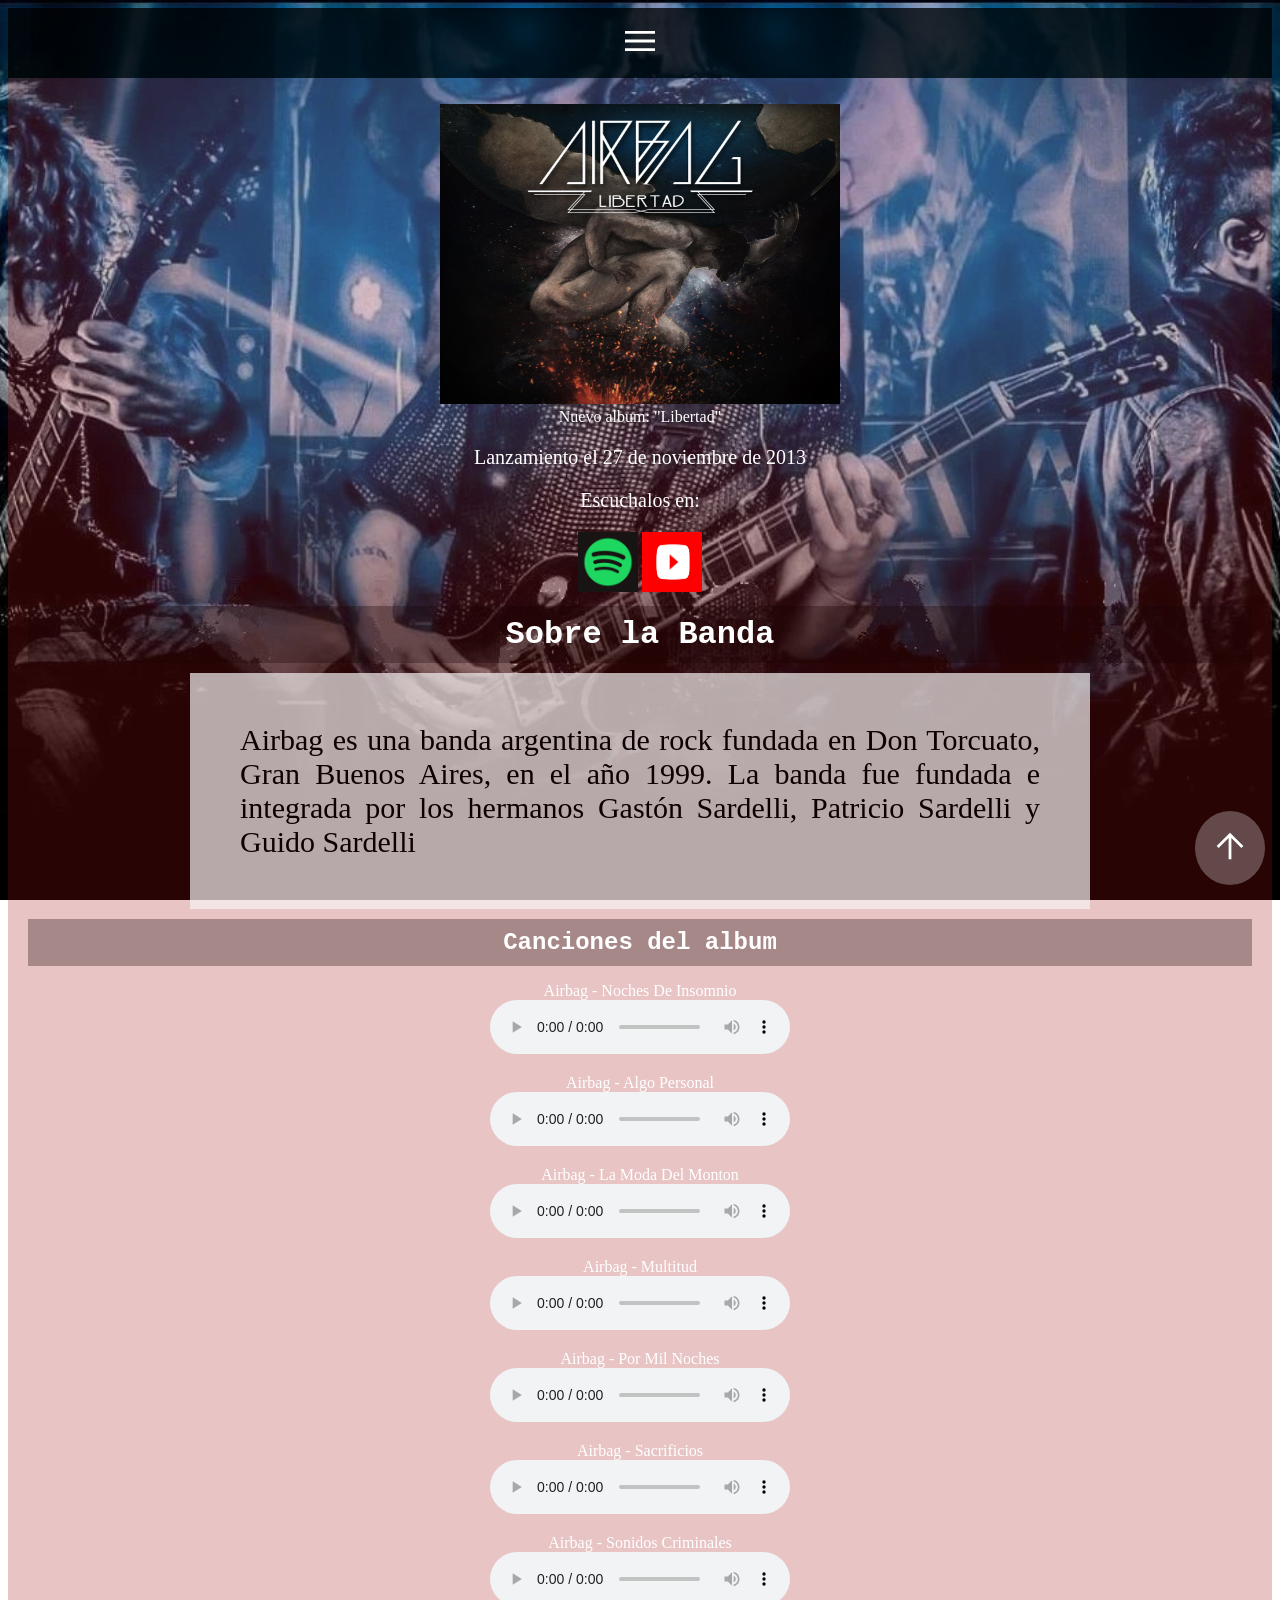
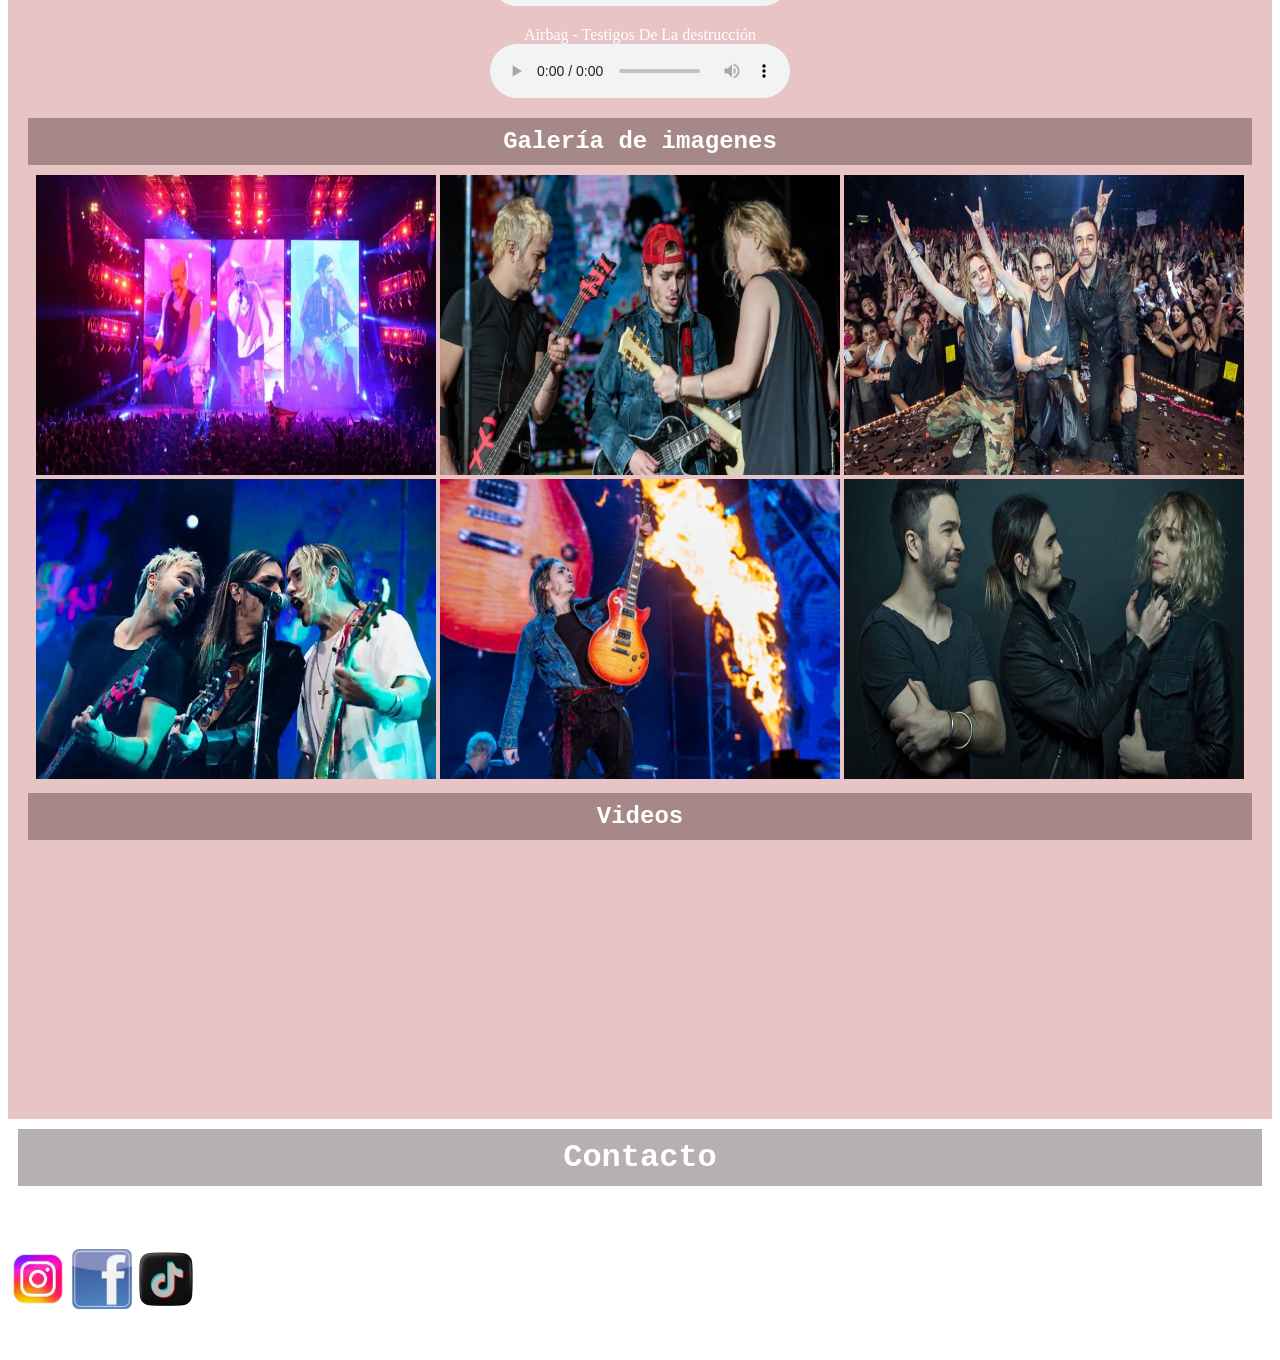
==== index.html @ 9599f779 "act1" ====
<!DOCTYPE html>
<html lang="en">
<head>
    <meta charset="UTF-8">
    <meta name="viewport" content="width=device-width, initial-scale=1.0">
    <title>LIBERTAD</title>

    <link rel="stylesheet" href="styles.css">

</head>

  <body>

     <a href="#home" id="arriba">

    <svg xmlns="http://www.w3.org/2000/svg" height="40px" viewBox="0 -960 960 960" width="40px" fill="#FFFFFF"><path d="M446.67-160v-513l-240 240L160-480l320-320 320 320-46.67 47-240-240v513h-66.66Z"/></svg>

   </a>
     
    <div id="panelHamburguesa">
 
       <a href="#" id="cerrar">

       <svg xmlns="http://www.w3.org/2000/svg" height="40px" viewBox="0 -960 960 960" width="40px" fill="#000000"><path d="m251.33-204.67-46.66-46.66L433.33-480 204.67-708.67l46.66-46.66L480-526.67l228.67-228.66 46.66 46.66L526.67-480l228.66 228.67-46.66 46.66L480-433.33 251.33-204.67Z"/></svg>

       </a>

        <a href="#sobrelabanda">Sobre la banda</a>
        <a href="#escuchalos">Canciones</a>
        <a href="#galeria">Galeria</a>
        <a href="#videos">Videos</a>
        <a href="#contacto">Contacto</a>

       </div>

      <header id="home">
    
      <nav>

       <a href="#panelHamburguesa" id="abrir">

       <svg xmlns="http://www.w3.org/2000/svg" height="40px" viewBox="0 -960 960 960" width="40px" fill="#FFFFFF"><path d="M120-240v-66.67h720V-240H120Zm0-206.67v-66.66h720v66.66H120Zm0-206.66V-720h720v66.67H120Z"/></svg>

       </a>

      </nav>

     </header>
       
     

  <main>
   
     <div>

     <section>

      <figure>

         <img id="fotoalbum" src="img/1200x1200bf-60.jpg" alt="Portadaweb">

         <figcaption>Nuevo album: "Libertad"</figcaption>

      </figure>

     </section>


     <p>Lanzamiento el 27 de noviembre de 2013</p>

     </div>

 

  <p>Escuchalos en:</p>

    <a href="https://open.spotify.com/intl-es/album/44V33dl0drKUZAcrGcL0sN"><img src="img/otros/spotify-logo-.jpg" alt="spotify"></a>

    <a href="https://www.youtube.com/watch?v=P0dyC5rFfRk"><img src="img/otros/youtube.jpg" alt="youtube"></a>


  <h1 id="sobrelabanda">Sobre la Banda</h1>

  <section>

  <p id="labanda">Airbag es una banda argentina de rock fundada en Don Torcuato, Gran Buenos Aires, en el año 1999. La banda fue fundada e integrada por los hermanos Gastón Sardelli, Patricio Sardelli y Guido Sardelli </p>

  </section>

<section>
<h1 id="escuchalos">Canciones del album</h1>


<figure>

<figcaption>Airbag - Noches De Insomnio</figcaption>

<audio controls>

  <source src="musica/AIRBAG - Noches de Insomnio - LIBERTAD - Video Oficial.mp3" type = audio/mpeg>

</audio>

</figure>

<figure>

<figcaption> Airbag - Algo Personal</figcaption>

<audio controls>

  <source src="musica/ALGO PERSONAL - AIRBAG - HD.mp3" type = audio/mpeg>

</audio>

</figure>

<figure>

<figcaption> Airbag - La Moda Del Monton</figcaption>
<audio controls>

  <source src="musica/La Moda del Monton - LIBERTAD - AIRBAG.mp3" type = audio/mpeg>

</audio>

<figure>

<figcaption> Airbag - Multitud</figcaption>

<audio controls>

  <source src="musica/Multitud - LIBERTAD - AIRBAG.mp3" type = audio/mpeg>

</audio>

</figure>

<figure>

<figcaption> Airbag - Por Mil Noches</figcaption>
<audio controls>

  <source src="musica/Por Mil Noches - AIRBAG -  Video oficial.mp3" type = audio/mpeg>

</audio>

</figure>

<figure>

<figcaption> Airbag - Sacrificios</figcaption>
<audio controls>

  <source src="musica/Sacrificios - LIBERTAD - AIRBAG.mp3" type = audio/mpeg>

</audio>

</figure>

<figure>

<figcaption> Airbag - Sonidos Criminales</figcaption>
<audio controls>

  <source src="musica/Sonidos Criminales - LIBERTAD - AIRBAG.mp3" type = audio/mpeg>

</audio>

</figure>

<figure>

<figcaption> Airbag - Testigos De La destrucción</figcaption>
<audio controls>

  <source src="musica/Testigos de la destrucción - LIBERTAD - AIRBAG.mp3" type = audio/mpeg>

</audio>

</figure>

</section>

<section>
<h1 id="galeria">Galería de imagenes</h1>

<img src="img/galeria/Airbag (1).webp" alt="foto">
<img src="img/galeria/airbag-2jpg.webp" alt="foto">
<img src="img/galeria/airbag.jpg" alt="foto">
<img src="img/galeria/airbag.webp" alt="">
<img src="img/galeria/asi-fue-el-recital-de-airbag-en-el-estadio-de-argentinos-juniors-1426968.jpg" alt="foto">
<img src="img/galeria/image005-12-1024x553.jpg" alt="foto">

</section>

<section>

<h1 id="videos">Videos</h1>

<iframe width="500" height="255" src="https://www.youtube.com/embed/7Xi2sRtmOeA?si=yfZEKIJlntVyCCmh&controls=0" title="YouTube video player" frameborder="0" allow="accelerometer; autoplay; clipboard-write; encrypted-media; gyroscope; picture-in-picture; web-share" referrerpolicy="strict-origin-when-cross-origin" allowfullscreen></iframe>
<iframe width="500" height="255" src="https://www.youtube.com/embed/gOW6RgrvW-o?si=KkB1mRGwSa3ZLJII&controls=0" title="YouTube video player" frameborder="0" allow="accelerometer; autoplay; clipboard-write; encrypted-media; gyroscope; picture-in-picture; web-share" referrerpolicy="strict-origin-when-cross-origin" allowfullscreen></iframe>





</section>









</main>

<footer>

<h1 id="contacto">Contacto</h1>

<p>Seguimos en nuestras redes sociales</p>

<a href="https://www.instagram.com/airbag.oficial/"><img src="img/otros/intagram.avif" alt="instagram"></a>
<a href="https://www.facebook.com/AIRBAG.OFICIAL/"><img src="img/otros/facebook logo.png" alt="facebook"></a>
<a href="https://www.tiktok.com/@airbagoficial"><img src="img/otros/tiktok-logo.webp" alt="tiktok"></a>


<p id="piedepagina">© 2025 Airbag. Todos los derechos reservados.</p>

</footer>


    
</body>
</html>
---- styles.css ----
#panelHamburguesa{
height: 100vh;
width: 400px;
position: fixed;
top: 10vh;
right: -1000px;
transition: right .7s ease;
background: rgba(250, 248, 248, 0.337);


}

#panelHamburguesa:target {
     right: 0;

}


#panelHamburguesa:target header nav #abrir {
  display: none;
}



#panelHamburguesa:target #cerrar {
display: inline-block;

}

#panelHamburguesa a {
  color: rgb(16, 15, 15);
  display: flex;
  text-align: center;
  justify-content: center;
  text-decoration: none;
  font-size: 30px;
  font-family: Arial;
  padding: 10px;
}

#panelHamburguesa a:hover {
  color: #5e0303;
}


#arriba {
background-color: rgba(255, 255, 255, 0.277);
border-radius: 50%;
padding: 15px;
position: fixed;
right: 15px;
bottom: 15px;



}

body {
background-image: url(img/G3QTuzGbA_1300x655__1.webp);
background-repeat: no-repeat;
background-position: center;
background-size: cover;
background-attachment: fixed;

}

header{
     background-color: rgba(0, 0, 0, 0.778);
     display: flex;
     justify-content: center;
     align-items: center;
     height: 30px;
     padding: 20px;
     
}

img {
     width: 400px;
     height: 300px;
}


figcaption{
     color: white;
}

h1 {
color: white;     
background-color: rgba(24, 3, 3, 0.31);
text-align: center;
margin: 10px;
padding: 10px;
font-family: 'Courier New', Courier, monospace;

}

p{
color: white;    
font-size: 20px;
font-family: Cambria, Cochin, Georgia, Times, 'Times New Roman', serif;

}

a img{
width: 60px;
height: 60px;

}

#labanda{
background-color: rgba(246, 242, 242, 0.695);
text-align: justify;
padding: 50px;
color:rgb(14, 0, 0);
width: 800px;
margin: auto;
display: flex;
font-size: 30px;

}

main{
text-align: center;
background-color: rgba(163, 17, 19, 0.248);
padding: 10px;

}

footer{
background-color: rgba(0, 0, 0, 0);

}

#piedepagina {
     text-align: center;
     font-size: 15px;
     font-family: 'Times New Roman', Times, serif;
}
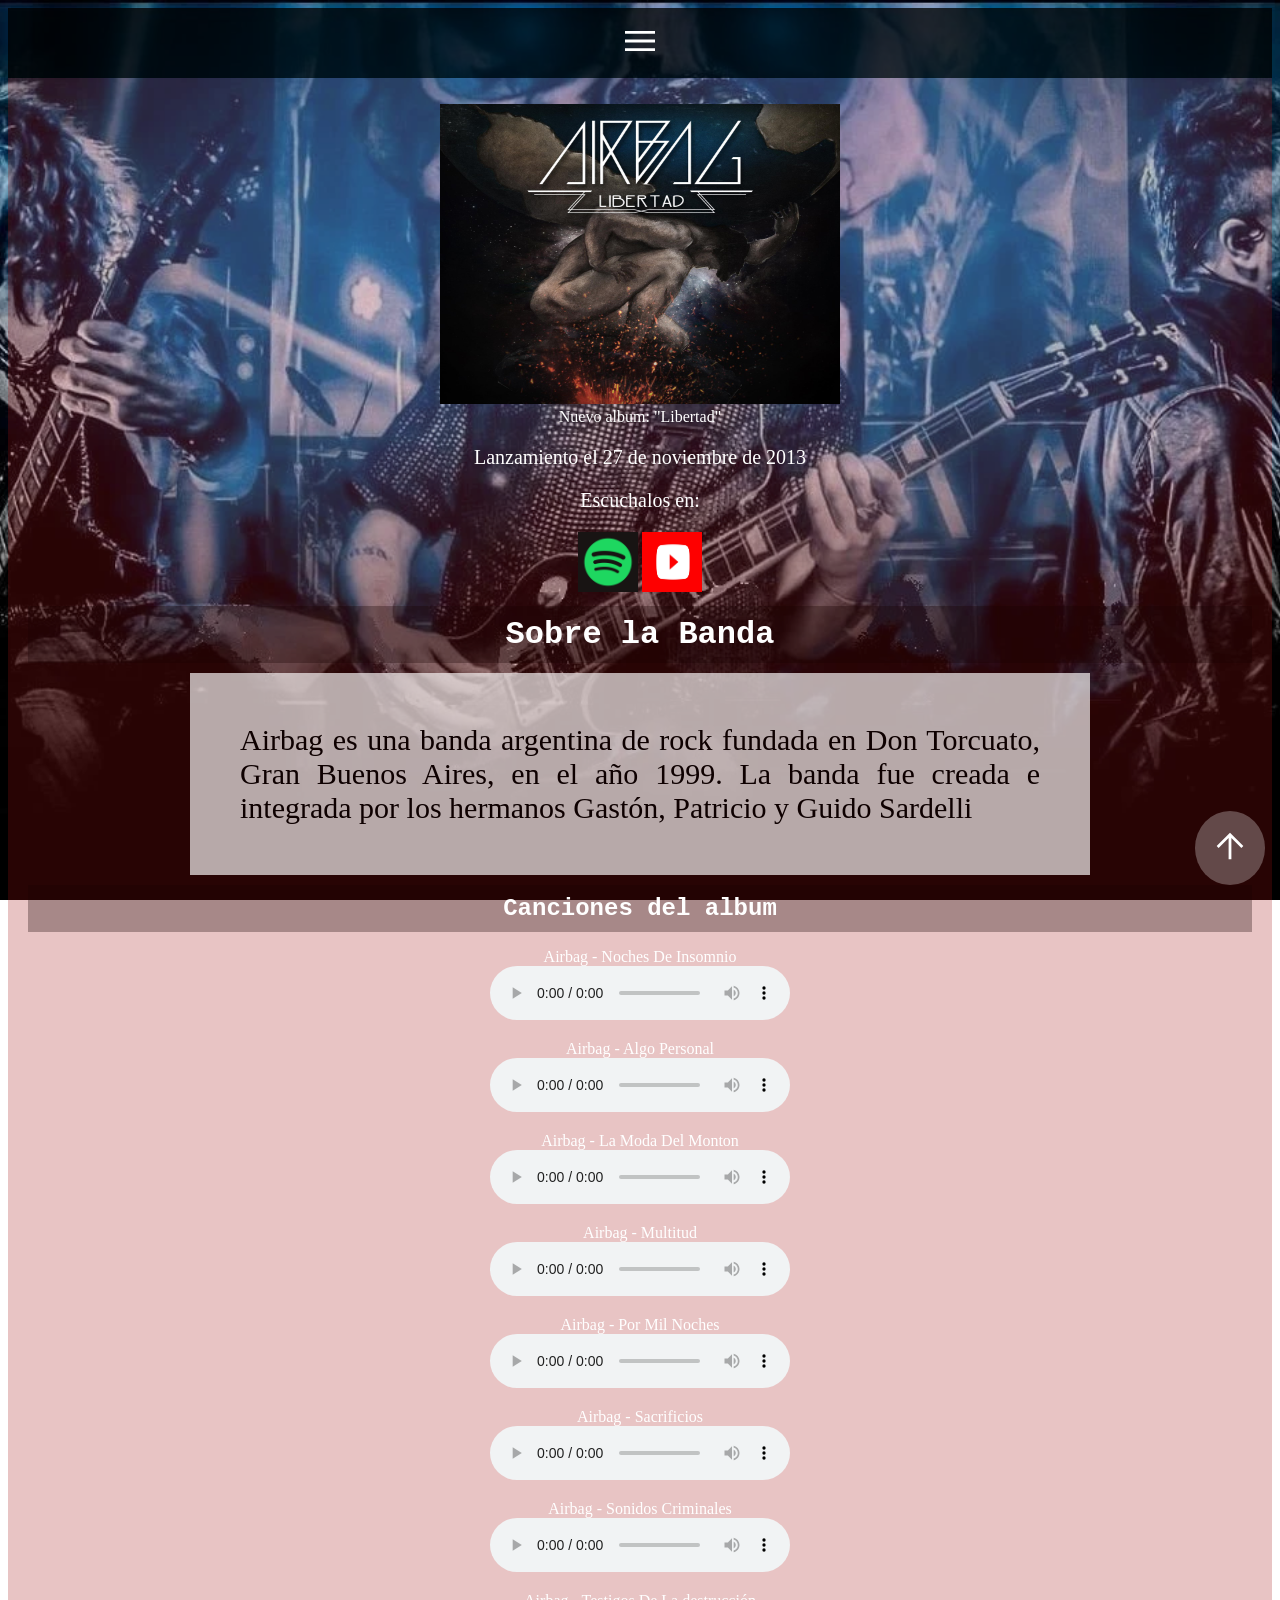
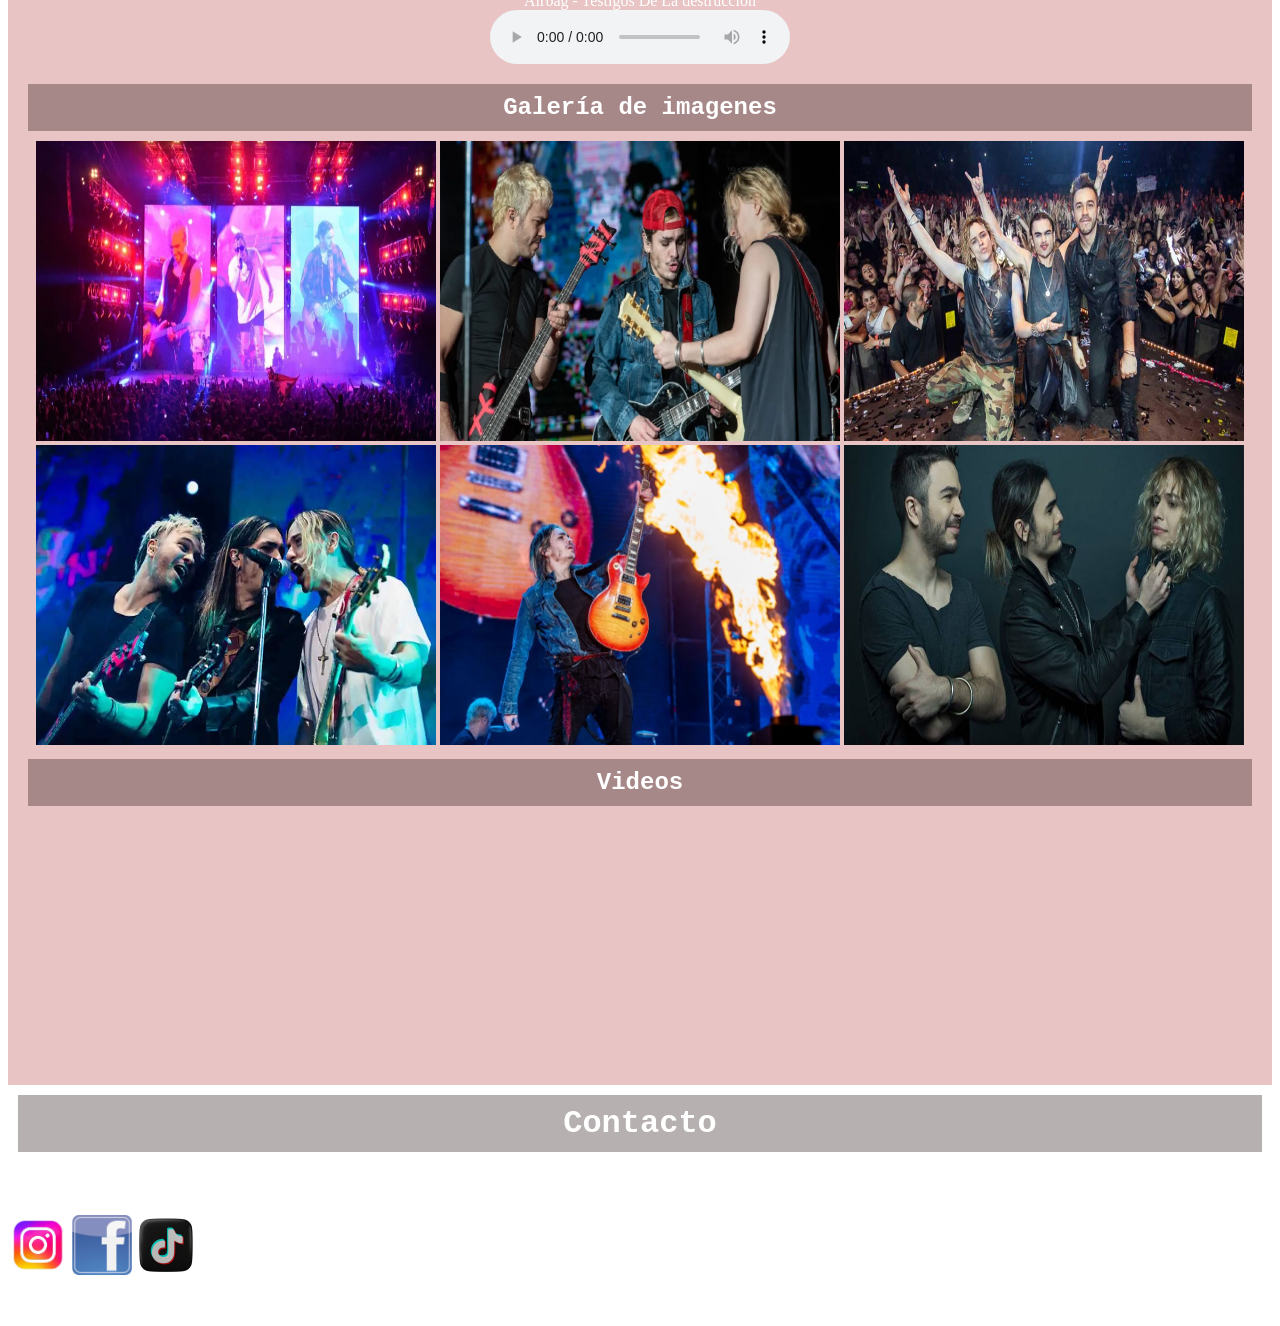
==== commit 874e0e87: "actualizacion3" ====
--- a/index.html
+++ b/index.html
@@ -83,7 +83,7 @@
 
   <section>
 
-  <p id="labanda">Airbag es una banda argentina de rock fundada en Don Torcuato, Gran Buenos Aires, en el año 1999. La banda fue fundada e integrada por los hermanos Gastón Sardelli, Patricio Sardelli y Guido Sardelli </p>
+  <p id="labanda">Airbag es una banda argentina de rock fundada en Don Torcuato, Gran Buenos Aires, en el año 1999. La banda fue creada e integrada por los hermanos Gastón, Patricio y Guido Sardelli </p>
 
   </section>
 
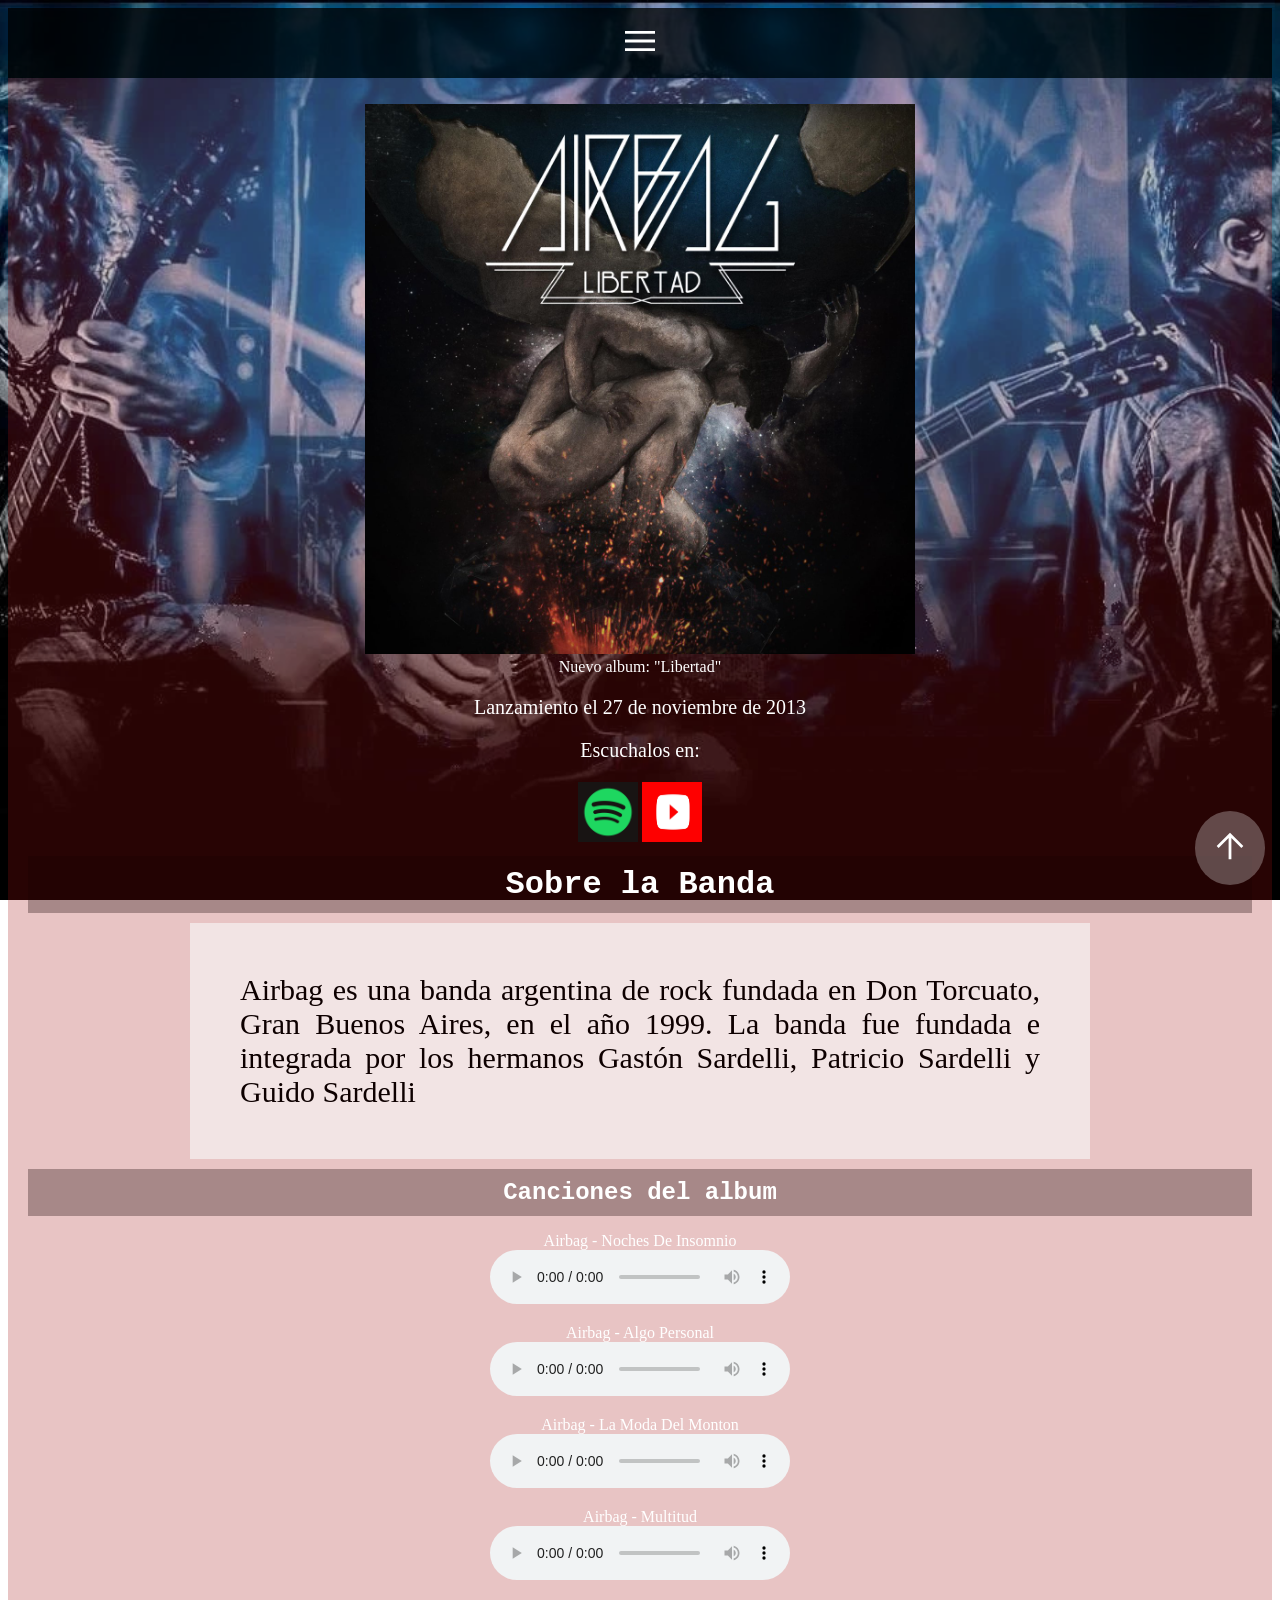
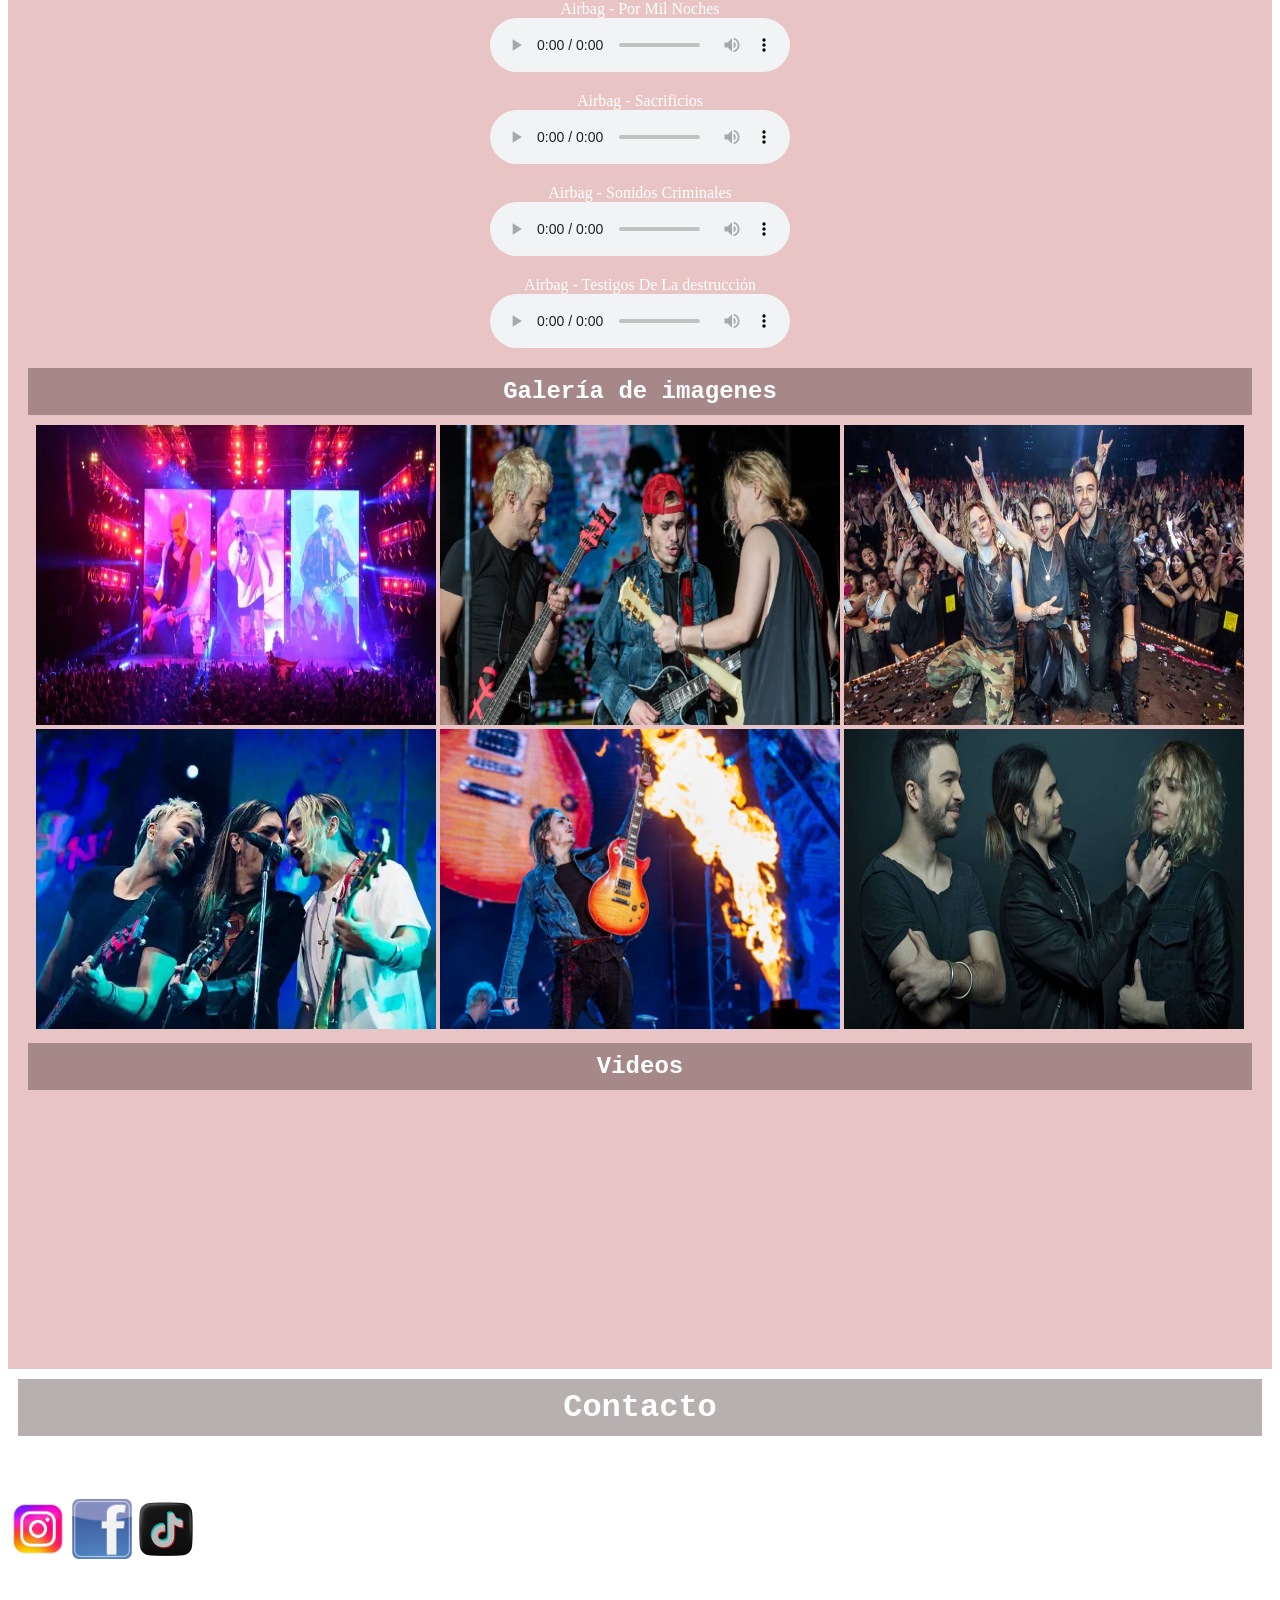
==== commit a65c5b31: "actualizacion4" ====
--- a/index.html
+++ b/index.html
@@ -1,29 +1,29 @@
 <!DOCTYPE html>
 <html lang="en">
-<head>
+  <head>
     <meta charset="UTF-8">
     <meta name="viewport" content="width=device-width, initial-scale=1.0">
     <title>LIBERTAD</title>
 
     <link rel="stylesheet" href="styles.css">
 
-</head>
+  </head>
 
   <body>
 
-     <a href="#home" id="arriba">
-
-    <svg xmlns="http://www.w3.org/2000/svg" height="40px" viewBox="0 -960 960 960" width="40px" fill="#FFFFFF"><path d="M446.67-160v-513l-240 240L160-480l320-320 320 320-46.67 47-240-240v513h-66.66Z"/></svg>
-
-   </a>
+       <a href="#home" id="arriba">
+
+       <svg xmlns="http://www.w3.org/2000/svg" height="40px" viewBox="0 -960 960 960" width="40px" fill="#FFFFFF"><path d="M446.67-160v-513l-240 240L160-480l320-320 320 320-46.67 47-240-240v513h-66.66Z"/></svg>
+
+       </a>
      
-    <div id="panelHamburguesa">
+      <div id="panelHamburguesa">
  
-       <a href="#" id="cerrar">
-
-       <svg xmlns="http://www.w3.org/2000/svg" height="40px" viewBox="0 -960 960 960" width="40px" fill="#000000"><path d="m251.33-204.67-46.66-46.66L433.33-480 204.67-708.67l46.66-46.66L480-526.67l228.67-228.66 46.66 46.66L526.67-480l228.66 228.67-46.66 46.66L480-433.33 251.33-204.67Z"/></svg>
-
-       </a>
+        <a href="#" id="cerrar">
+
+        <svg xmlns="http://www.w3.org/2000/svg" height="40px" viewBox="0 -960 960 960" width="40px" fill="#000000"><path d="m251.33-204.67-46.66-46.66L433.33-480 204.67-708.67l46.66-46.66L480-526.67l228.67-228.66 46.66 46.66L526.67-480l228.66 228.67-46.66 46.66L480-433.33 251.33-204.67Z"/></svg>
+
+        </a>
 
         <a href="#sobrelabanda">Sobre la banda</a>
         <a href="#escuchalos">Canciones</a>
@@ -33,7 +33,7 @@
 
        </div>
 
-      <header id="home">
+    <header id="home">
     
       <nav>
 
@@ -47,9 +47,7 @@
 
      </header>
        
-     
-
-  <main>
+   <main>
    
      <div>
 
@@ -65,174 +63,165 @@
 
      </section>
 
-
-     <p>Lanzamiento el 27 de noviembre de 2013</p>
+      <p>Lanzamiento el 27 de noviembre de 2013</p>
 
      </div>
 
- 
-
-  <p>Escuchalos en:</p>
-
-    <a href="https://open.spotify.com/intl-es/album/44V33dl0drKUZAcrGcL0sN"><img src="img/otros/spotify-logo-.jpg" alt="spotify"></a>
-
-    <a href="https://www.youtube.com/watch?v=P0dyC5rFfRk"><img src="img/otros/youtube.jpg" alt="youtube"></a>
-
-
-  <h1 id="sobrelabanda">Sobre la Banda</h1>
-
-  <section>
-
-  <p id="labanda">Airbag es una banda argentina de rock fundada en Don Torcuato, Gran Buenos Aires, en el año 1999. La banda fue creada e integrada por los hermanos Gastón, Patricio y Guido Sardelli </p>
-
-  </section>
-
-<section>
-<h1 id="escuchalos">Canciones del album</h1>
-
-
-<figure>
-
-<figcaption>Airbag - Noches De Insomnio</figcaption>
-
-<audio controls>
-
-  <source src="musica/AIRBAG - Noches de Insomnio - LIBERTAD - Video Oficial.mp3" type = audio/mpeg>
-
-</audio>
-
-</figure>
-
-<figure>
-
-<figcaption> Airbag - Algo Personal</figcaption>
-
-<audio controls>
-
-  <source src="musica/ALGO PERSONAL - AIRBAG - HD.mp3" type = audio/mpeg>
-
-</audio>
-
-</figure>
-
-<figure>
-
-<figcaption> Airbag - La Moda Del Monton</figcaption>
-<audio controls>
-
-  <source src="musica/La Moda del Monton - LIBERTAD - AIRBAG.mp3" type = audio/mpeg>
-
-</audio>
-
-<figure>
-
-<figcaption> Airbag - Multitud</figcaption>
-
-<audio controls>
-
-  <source src="musica/Multitud - LIBERTAD - AIRBAG.mp3" type = audio/mpeg>
-
-</audio>
-
-</figure>
-
-<figure>
-
-<figcaption> Airbag - Por Mil Noches</figcaption>
-<audio controls>
-
-  <source src="musica/Por Mil Noches - AIRBAG -  Video oficial.mp3" type = audio/mpeg>
-
-</audio>
-
-</figure>
-
-<figure>
-
-<figcaption> Airbag - Sacrificios</figcaption>
-<audio controls>
-
-  <source src="musica/Sacrificios - LIBERTAD - AIRBAG.mp3" type = audio/mpeg>
-
-</audio>
-
-</figure>
-
-<figure>
-
-<figcaption> Airbag - Sonidos Criminales</figcaption>
-<audio controls>
-
-  <source src="musica/Sonidos Criminales - LIBERTAD - AIRBAG.mp3" type = audio/mpeg>
-
-</audio>
-
-</figure>
-
-<figure>
-
-<figcaption> Airbag - Testigos De La destrucción</figcaption>
-<audio controls>
-
-  <source src="musica/Testigos de la destrucción - LIBERTAD - AIRBAG.mp3" type = audio/mpeg>
-
-</audio>
-
-</figure>
-
-</section>
-
-<section>
-<h1 id="galeria">Galería de imagenes</h1>
-
-<img src="img/galeria/Airbag (1).webp" alt="foto">
-<img src="img/galeria/airbag-2jpg.webp" alt="foto">
-<img src="img/galeria/airbag.jpg" alt="foto">
-<img src="img/galeria/airbag.webp" alt="">
-<img src="img/galeria/asi-fue-el-recital-de-airbag-en-el-estadio-de-argentinos-juniors-1426968.jpg" alt="foto">
-<img src="img/galeria/image005-12-1024x553.jpg" alt="foto">
-
-</section>
-
-<section>
-
-<h1 id="videos">Videos</h1>
-
-<iframe width="500" height="255" src="https://www.youtube.com/embed/7Xi2sRtmOeA?si=yfZEKIJlntVyCCmh&controls=0" title="YouTube video player" frameborder="0" allow="accelerometer; autoplay; clipboard-write; encrypted-media; gyroscope; picture-in-picture; web-share" referrerpolicy="strict-origin-when-cross-origin" allowfullscreen></iframe>
-<iframe width="500" height="255" src="https://www.youtube.com/embed/gOW6RgrvW-o?si=KkB1mRGwSa3ZLJII&controls=0" title="YouTube video player" frameborder="0" allow="accelerometer; autoplay; clipboard-write; encrypted-media; gyroscope; picture-in-picture; web-share" referrerpolicy="strict-origin-when-cross-origin" allowfullscreen></iframe>
-
-
-
-
-
-</section>
-
-
-
-
-
-
-
-
-
-</main>
-
-<footer>
-
-<h1 id="contacto">Contacto</h1>
-
-<p>Seguimos en nuestras redes sociales</p>
-
-<a href="https://www.instagram.com/airbag.oficial/"><img src="img/otros/intagram.avif" alt="instagram"></a>
-<a href="https://www.facebook.com/AIRBAG.OFICIAL/"><img src="img/otros/facebook logo.png" alt="facebook"></a>
-<a href="https://www.tiktok.com/@airbagoficial"><img src="img/otros/tiktok-logo.webp" alt="tiktok"></a>
-
-
-<p id="piedepagina">© 2025 Airbag. Todos los derechos reservados.</p>
-
-</footer>
-
-
+      <p>Escuchalos en:</p>
+
+      <a href="https://open.spotify.com/intl-es/album/44V33dl0drKUZAcrGcL0sN"><img src="img/otros/spotify-logo-.jpg" alt="spotify"></a>
+
+      <a href="https://www.youtube.com/watch?v=P0dyC5rFfRk"><img src="img/otros/youtube.jpg" alt="youtube"></a>
+
+      <h1 id="sobrelabanda">Sobre la Banda</h1>
+
+    <section>
+
+      <p id="labanda">Airbag es una banda argentina de rock fundada en Don Torcuato, Gran Buenos Aires, en el año 1999. La banda fue fundada e integrada por los hermanos Gastón Sardelli, Patricio Sardelli y Guido Sardelli </p>
+
+    </section>
+
+    <section>
+
+       <h1 id="escuchalos">Canciones del album</h1>
+
+      <figure>
+
+       <figcaption>Airbag - Noches De Insomnio</figcaption>
+
+       <audio controls>
+
+       <source src="musica/AIRBAG - Noches de Insomnio - LIBERTAD - Video Oficial.mp3" type = audio/mpeg>
+
+       </audio>
+
+      </figure>
+
+      <figure>
+
+       <figcaption> Airbag - Algo Personal</figcaption>
+
+       <audio controls>
+
+       <source src="musica/ALGO PERSONAL - AIRBAG - HD.mp3" type = audio/mpeg>
+
+       </audio>
+
+      </figure>
+
+      <figure>
+
+       <figcaption> Airbag - La Moda Del Monton</figcaption>
+
+       <audio controls>
+
+       <source src="musica/La Moda del Monton - LIBERTAD - AIRBAG.mp3" type = audio/mpeg>
+
+       </audio>
     
-</body>
+      </figure>
+
+      <figure>
+
+        <figcaption> Airbag - Multitud</figcaption>
+
+        <audio controls>
+
+        <source src="musica/Multitud - LIBERTAD - AIRBAG.mp3" type = audio/mpeg>
+
+        </audio>
+
+      </figure>
+
+      <figure>
+
+       <figcaption> Airbag - Por Mil Noches</figcaption>
+
+       <audio controls>
+
+       <source src="musica/Por Mil Noches - AIRBAG -  Video oficial.mp3" type = audio/mpeg>
+
+       </audio>
+
+      </figure>
+
+      <figure>
+
+        <figcaption> Airbag - Sacrificios</figcaption>
+
+         <audio controls>
+
+          <source src="musica/Sacrificios - LIBERTAD - AIRBAG.mp3" type = audio/mpeg>
+
+        </audio>
+
+      </figure>
+
+      <figure>
+
+        <figcaption> Airbag - Sonidos Criminales</figcaption>
+
+         <audio controls>
+
+         <source src="musica/Sonidos Criminales - LIBERTAD - AIRBAG.mp3" type = audio/mpeg>
+
+        </audio>
+
+      </figure>
+
+      <figure>
+
+        <figcaption> Airbag - Testigos De La destrucción</figcaption>
+
+         <audio controls>
+
+         <source src="musica/Testigos de la destrucción - LIBERTAD - AIRBAG.mp3" type = audio/mpeg>
+
+        </audio>
+
+      </figure>
+
+     </section>
+
+      <section>
+
+          <h1 id="galeria">Galería de imagenes</h1>
+
+           <img src="img/galeria/Airbag (1).webp" alt="foto">
+           <img src="img/galeria/airbag-2jpg.webp" alt="foto">
+           <img src="img/galeria/airbag.jpg" alt="foto">
+           <img src="img/galeria/airbag.webp" alt="">
+           <img src="img/galeria/asi-fue-el-recital-de-airbag-en-el-estadio-de-argentinos-juniors-1426968.jpg" alt="foto">
+           <img src="img/galeria/image005-12-1024x553.jpg" alt="foto">
+
+      </section>
+
+      <section>
+
+        <h1 id="videos">Videos</h1>
+
+        <iframe width="500" height="255" src="https://www.youtube.com/embed/7Xi2sRtmOeA?si=yfZEKIJlntVyCCmh&controls=0" title="YouTube video player" frameborder="0" allow="accelerometer; autoplay; clipboard-write; encrypted-media; gyroscope; picture-in-picture; web-share" referrerpolicy="strict-origin-when-cross-origin" allowfullscreen></iframe>
+        <iframe width="500" height="255" src="https://www.youtube.com/embed/gOW6RgrvW-o?si=KkB1mRGwSa3ZLJII&controls=0" title="YouTube video player" frameborder="0" allow="accelerometer; autoplay; clipboard-write; encrypted-media; gyroscope; picture-in-picture; web-share" referrerpolicy="strict-origin-when-cross-origin" allowfullscreen></iframe>
+
+      </section>
+
+     </main>
+
+    <footer>
+
+      <h1 id="contacto">Contacto</h1>
+
+         <p>Seguimos en nuestras redes sociales</p>
+
+         <a href="https://www.instagram.com/airbag.oficial/"><img src="img/otros/intagram.avif" alt="instagram"></a>
+         <a href="https://www.facebook.com/AIRBAG.OFICIAL/"><img src="img/otros/facebook logo.png" alt="facebook"></a>
+         <a href="https://www.tiktok.com/@airbagoficial"><img src="img/otros/tiktok-logo.webp" alt="tiktok"></a>
+
+
+         <p id="piedepagina">© 2025 Airbag. Todos los derechos reservados.</p>
+
+    </footer>
+   
+  </body>
+
 </html>
--- a/styles.css
+++ b/styles.css
@@ -6,13 +6,10 @@
 right: -1000px;
 transition: right .7s ease;
 background: rgba(250, 248, 248, 0.337);
-
-
 }
 
 #panelHamburguesa:target {
      right: 0;
-
 }
 
 
@@ -20,11 +17,8 @@
   display: none;
 }
 
-
-
 #panelHamburguesa:target #cerrar {
 display: inline-block;
-
 }
 
 #panelHamburguesa a {
@@ -42,7 +36,6 @@
   color: #5e0303;
 }
 
-
 #arriba {
 background-color: rgba(255, 255, 255, 0.277);
 border-radius: 50%;
@@ -50,9 +43,6 @@
 position: fixed;
 right: 15px;
 bottom: 15px;
-
-
-
 }
 
 body {
@@ -61,7 +51,6 @@
 background-position: center;
 background-size: cover;
 background-attachment: fixed;
-
 }
 
 header{
@@ -70,8 +59,7 @@
      justify-content: center;
      align-items: center;
      height: 30px;
-     padding: 20px;
-     
+     padding: 20px;   
 }
 
 img {
@@ -79,6 +67,10 @@
      height: 300px;
 }
 
+#fotoalbum{
+     width: 550px;
+     height: 550px;
+}
 
 figcaption{
      color: white;
@@ -91,20 +83,17 @@
 margin: 10px;
 padding: 10px;
 font-family: 'Courier New', Courier, monospace;
-
 }
 
 p{
 color: white;    
 font-size: 20px;
 font-family: Cambria, Cochin, Georgia, Times, 'Times New Roman', serif;
-
 }
 
 a img{
 width: 60px;
 height: 60px;
-
 }
 
 #labanda{
@@ -116,19 +105,16 @@
 margin: auto;
 display: flex;
 font-size: 30px;
-
 }
 
 main{
 text-align: center;
 background-color: rgba(163, 17, 19, 0.248);
 padding: 10px;
-
 }
 
 footer{
 background-color: rgba(0, 0, 0, 0);
-
 }
 
 #piedepagina {
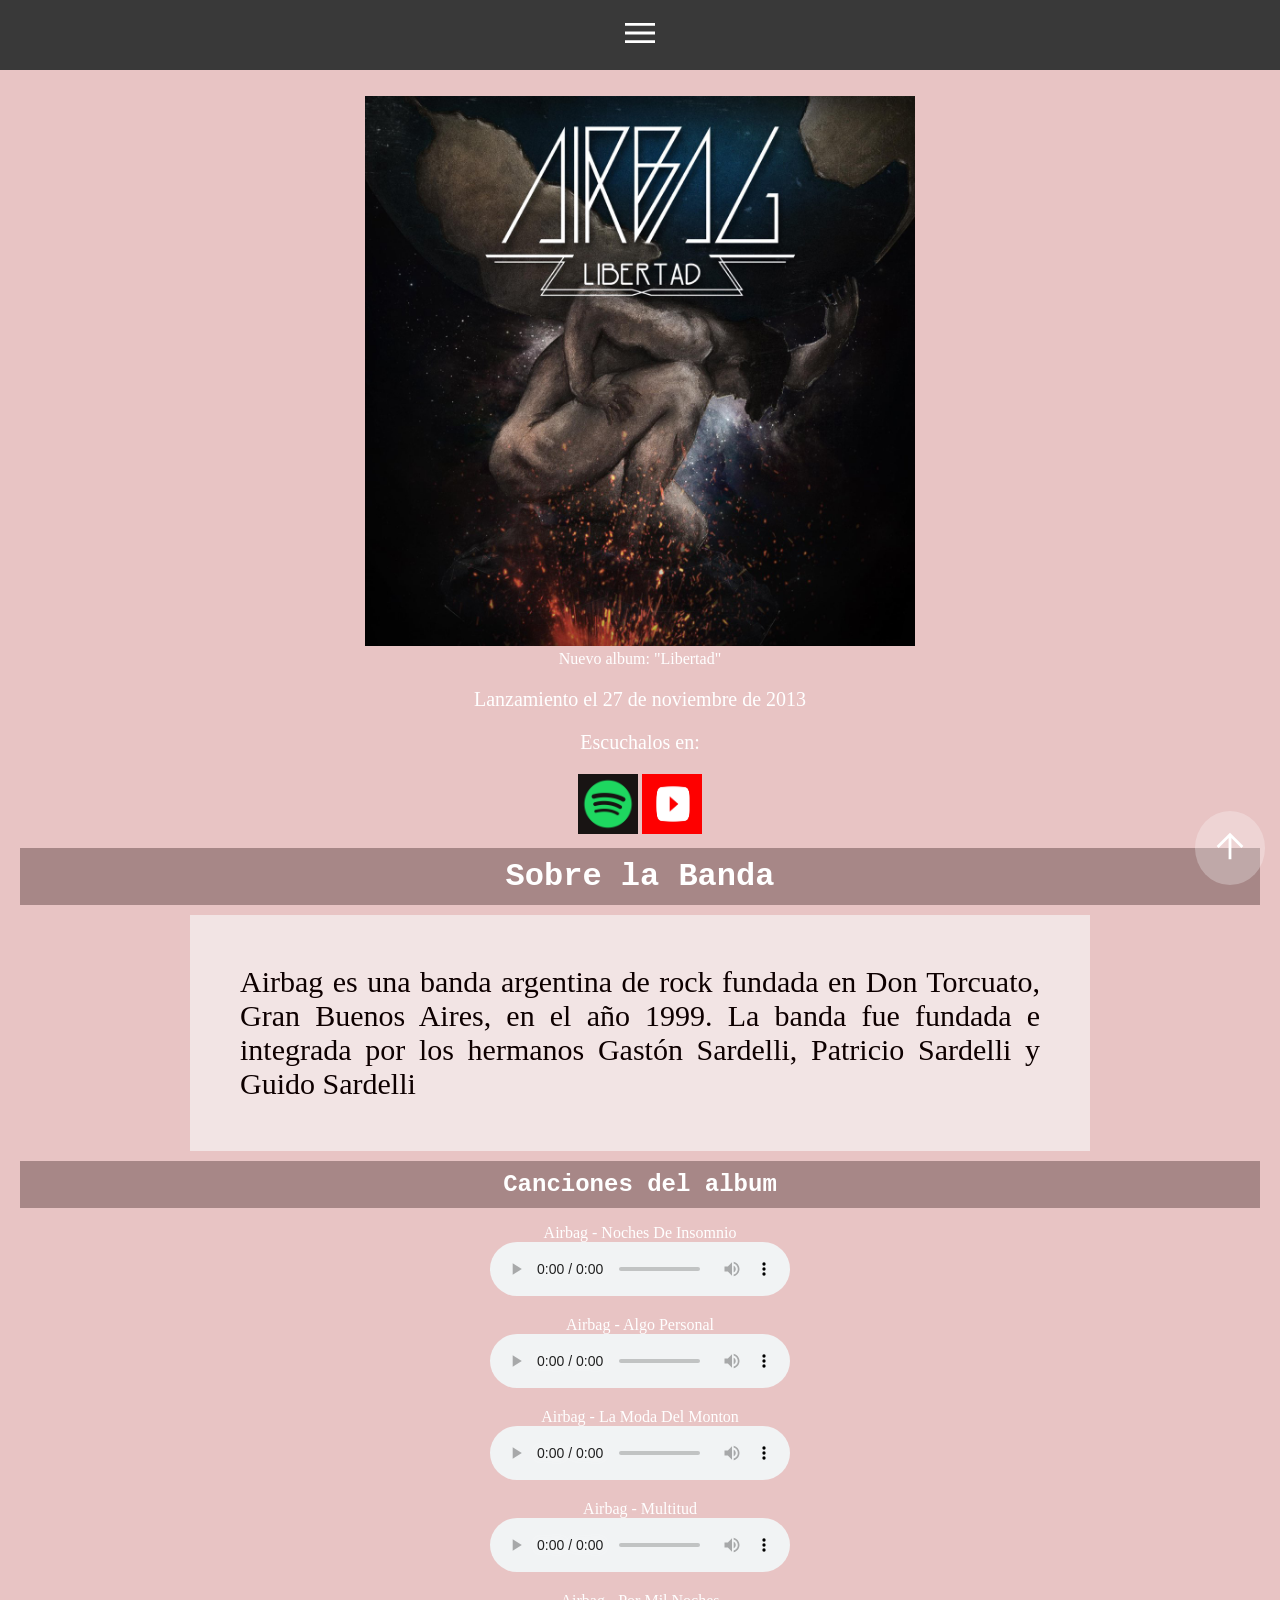
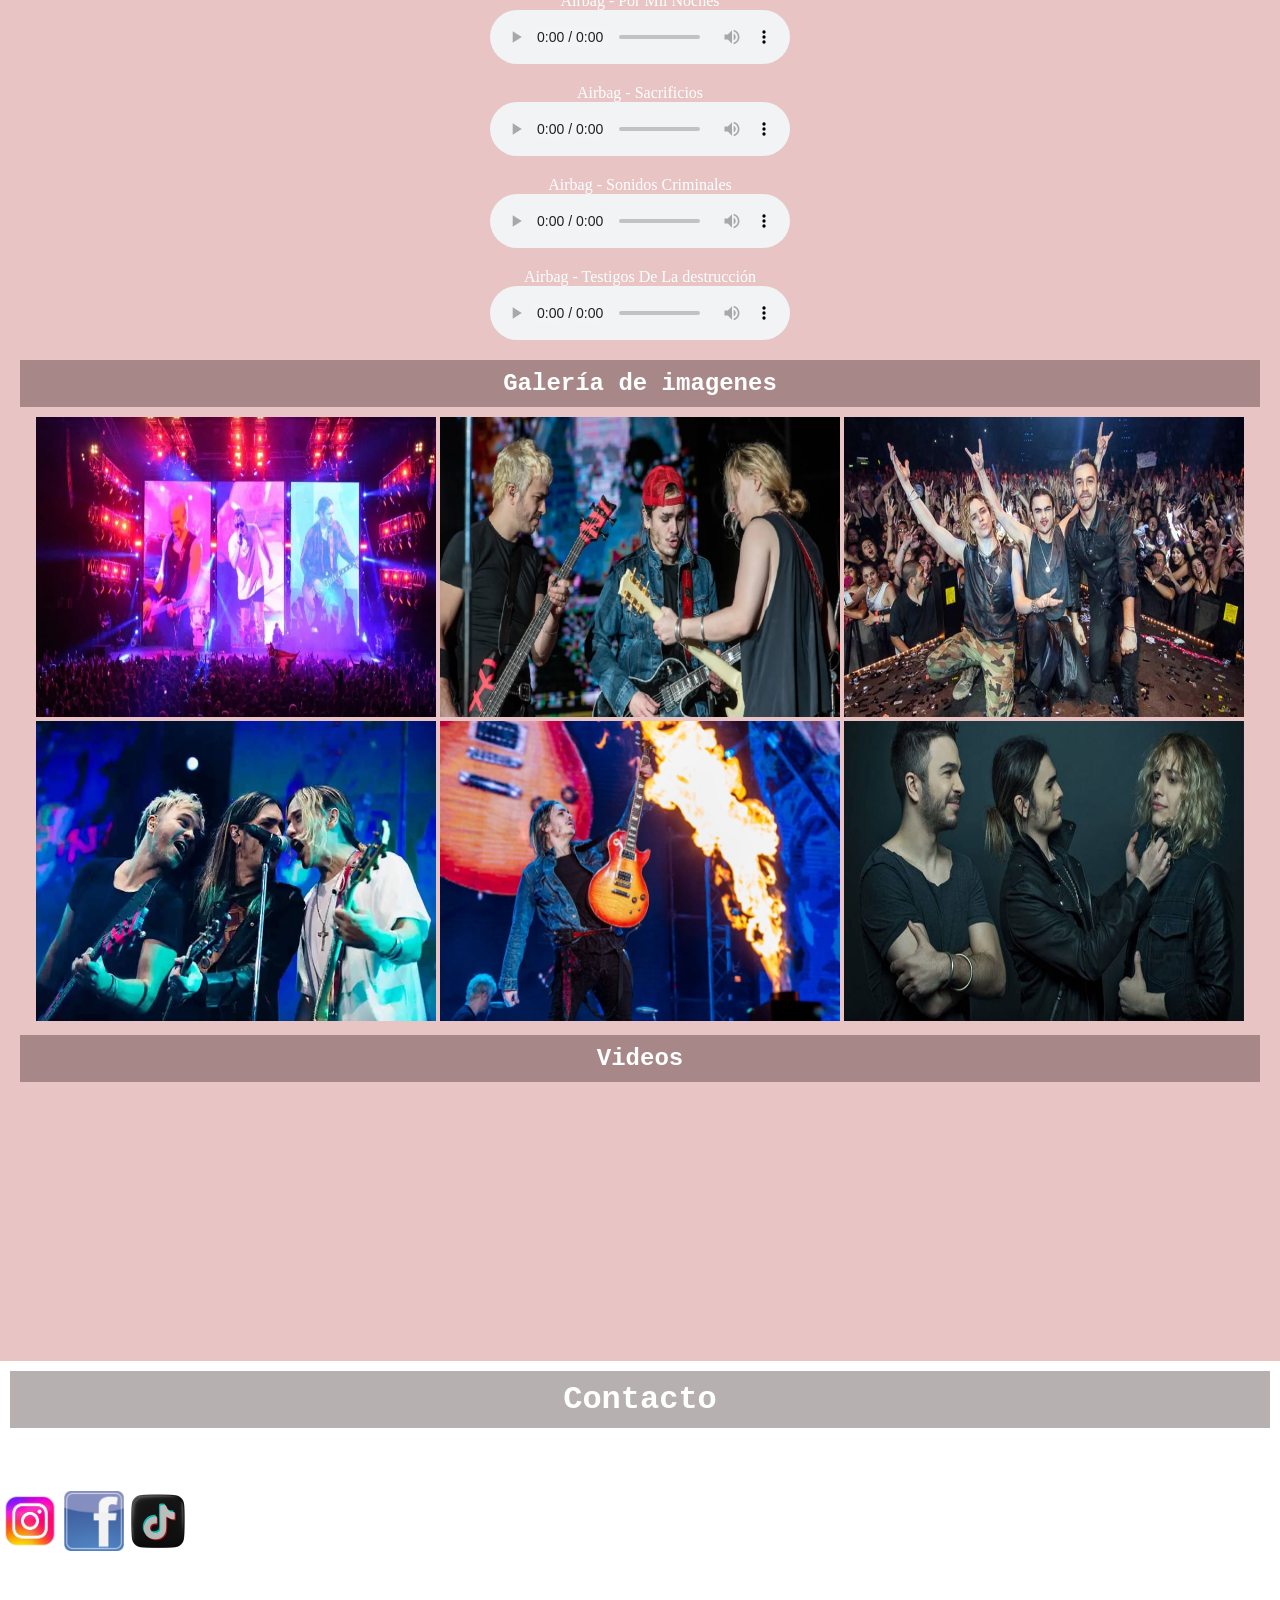
==== commit fa807c9d: "actulizacion6" ====
--- a/index.html
+++ b/index.html
@@ -10,6 +10,10 @@
   </head>
 
   <body>
+         
+           <video autoplay muted loop class="video-fondo">
+           <source src="por-mil-noches---vivo-en-obras---airbag.mp4" type="video/mp4">
+           </video>
 
        <a href="#home" id="arriba">
 
--- a/styles.css
+++ b/styles.css
@@ -1,3 +1,36 @@
+    body{
+      margin: 0;
+      padding: 0;
+      height: 100%;
+      background-repeat: no-repeat;
+      background-position: center;
+      background-size: cover;
+      background-attachment: fixed;
+
+    }
+
+    .video-fondo {
+      position: fixed;
+      top: 0;
+      left: 0;
+      min-width: 100%;
+      min-height: 100%;
+      object-fit: cover;
+      z-index: -1;
+    }
+
+    .contenido {
+      position: relative;
+      z-index: 1;
+      color: white;
+      text-align: center;
+      top: 50%;
+      transform: translateY(-50%);
+      font-family: Arial, sans-serif;
+    }
+
+
+
 #panelHamburguesa{
 height: 100vh;
 width: 400px;
@@ -45,13 +78,6 @@
 bottom: 15px;
 }
 
-body {
-background-image: url(img/G3QTuzGbA_1300x655__1.webp);
-background-repeat: no-repeat;
-background-position: center;
-background-size: cover;
-background-attachment: fixed;
-}
 
 header{
      background-color: rgba(0, 0, 0, 0.778);
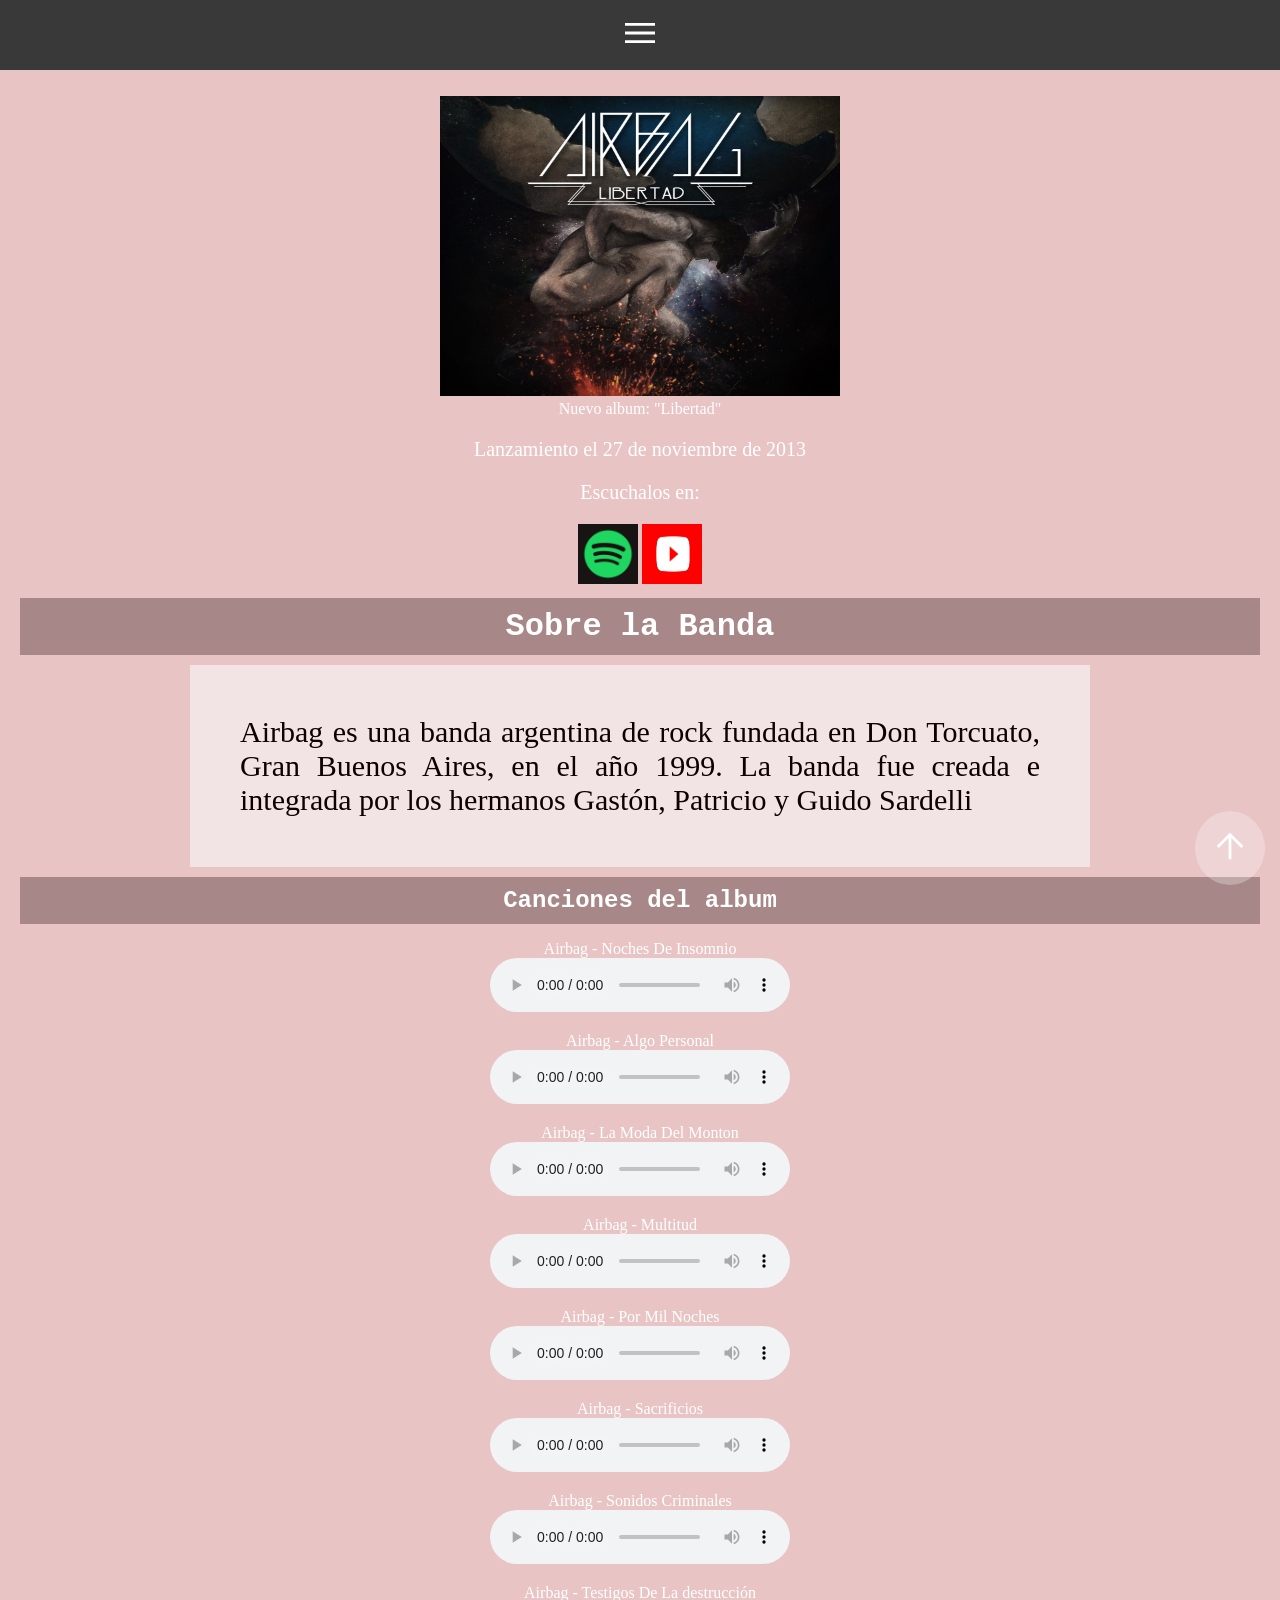
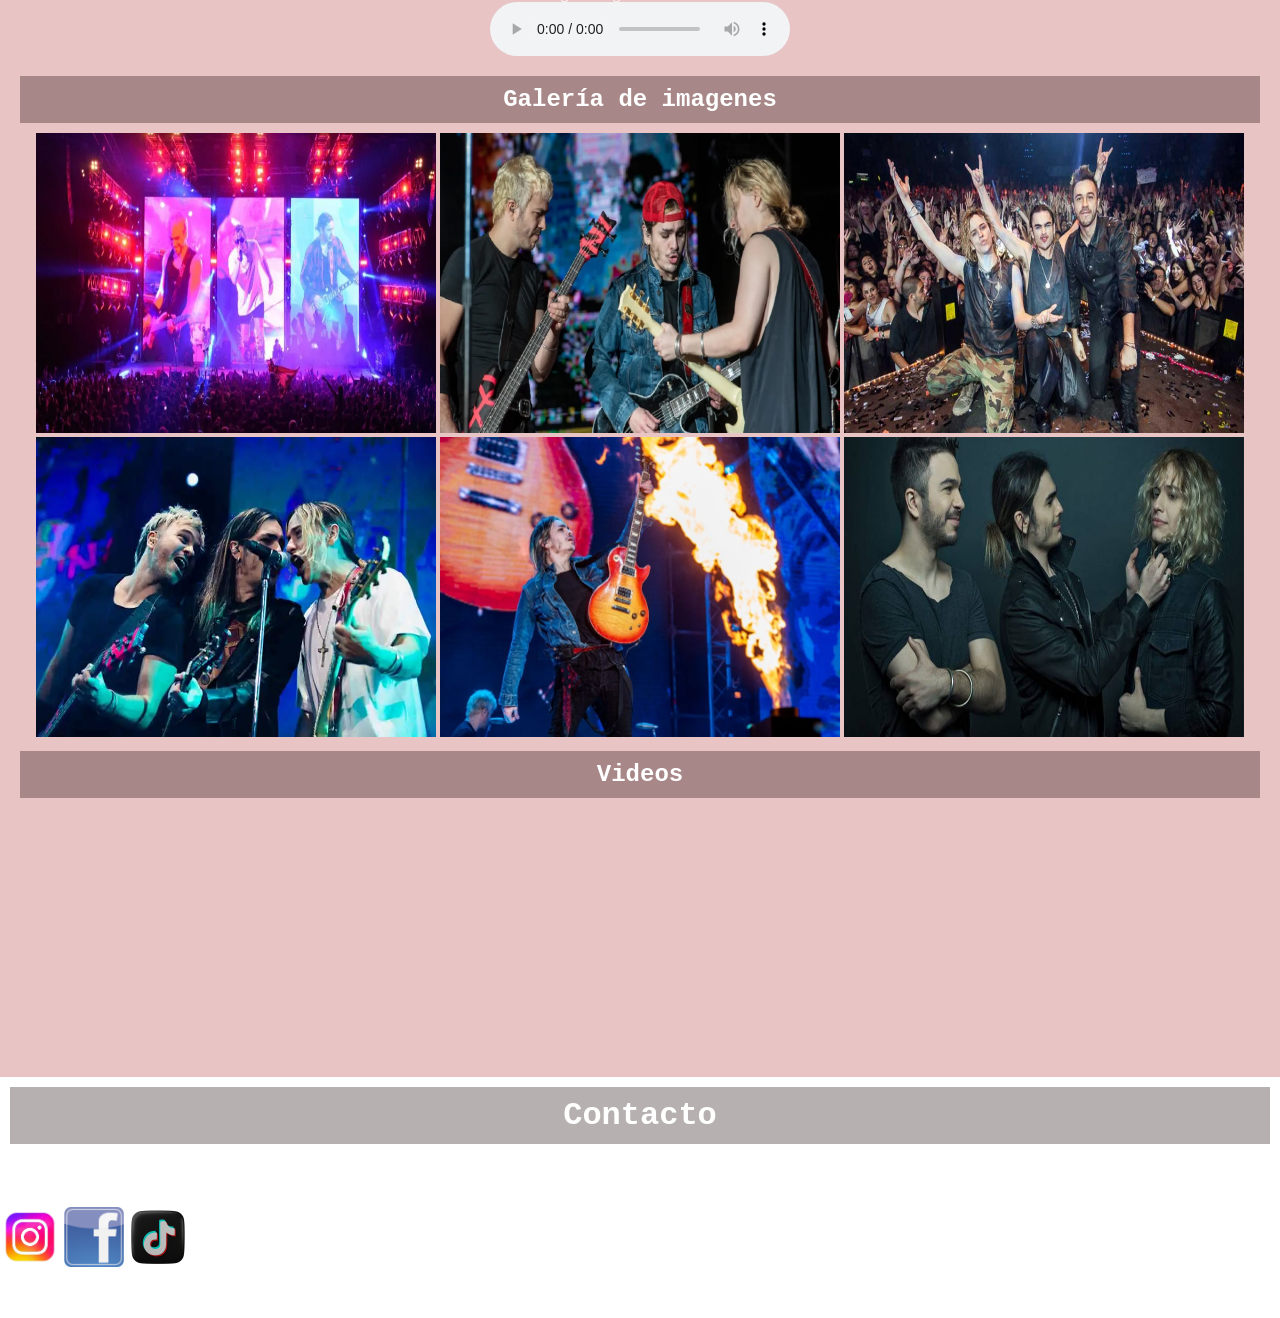
==== commit 0d3140e8: "act8" ====
--- a/index.html
+++ b/index.html
@@ -81,7 +81,7 @@
 
     <section>
 
-      <p id="labanda">Airbag es una banda argentina de rock fundada en Don Torcuato, Gran Buenos Aires, en el año 1999. La banda fue fundada e integrada por los hermanos Gastón Sardelli, Patricio Sardelli y Guido Sardelli </p>
+      <p id="labanda">Airbag es una banda argentina de rock fundada en Don Torcuato, Gran Buenos Aires, en el año 1999. La banda fue creada e integrada por los hermanos Gastón, Patricio y Guido Sardelli </p>
 
     </section>
 
--- a/styles.css
+++ b/styles.css
@@ -94,8 +94,8 @@
 }
 
 #fotoalbum{
-     width: 550px;
-     height: 550px;
+     width: 400px;
+     height: 300px;
 }
 
 figcaption{
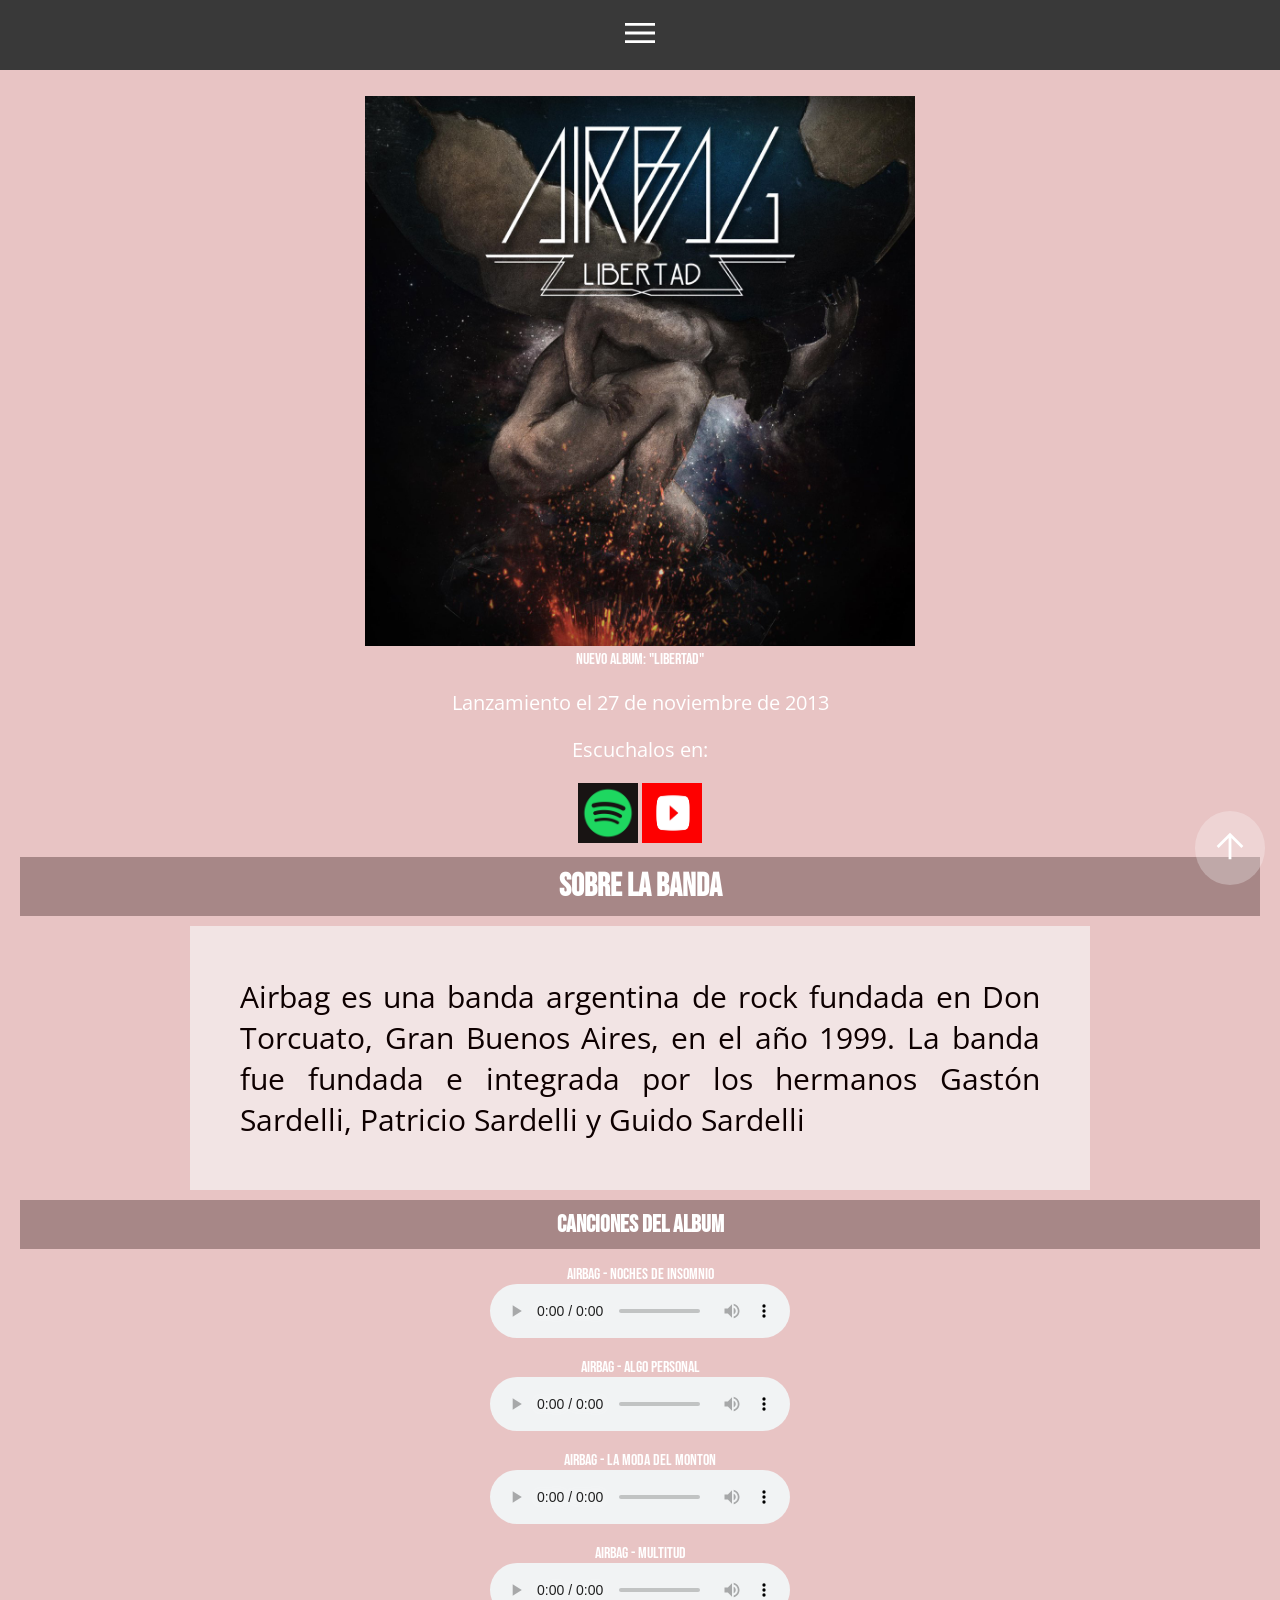
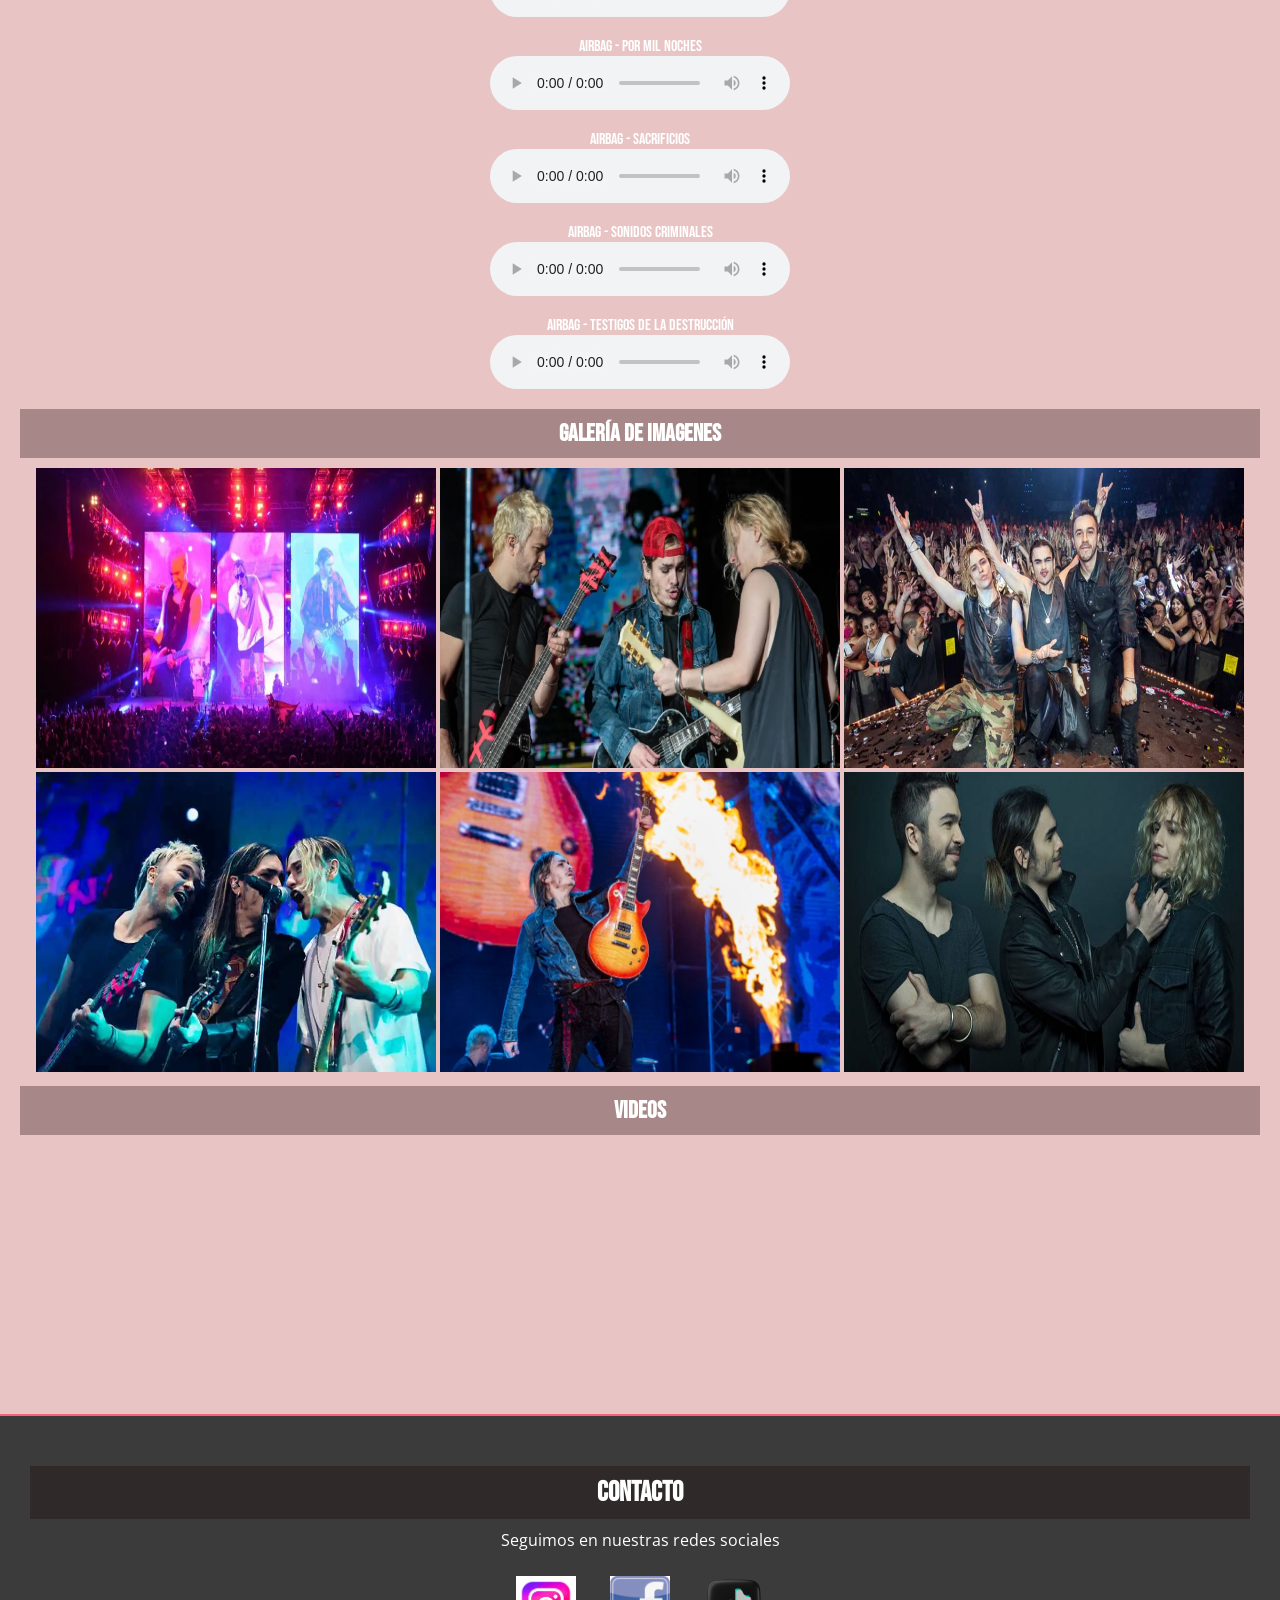
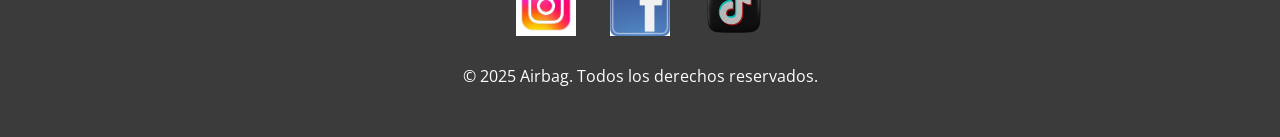
==== commit ee49bc6d: "ACT9" ====
--- a/index.html
+++ b/index.html
@@ -6,6 +6,7 @@
     <title>LIBERTAD</title>
 
     <link rel="stylesheet" href="styles.css">
+    <link href="https://fonts.googleapis.com/css2?family=Bebas+Neue&family=Open+Sans&display=swap" rel="stylesheet">
 
   </head>
 
@@ -81,7 +82,7 @@
 
     <section>
 
-      <p id="labanda">Airbag es una banda argentina de rock fundada en Don Torcuato, Gran Buenos Aires, en el año 1999. La banda fue creada e integrada por los hermanos Gastón, Patricio y Guido Sardelli </p>
+      <p id="labanda">Airbag es una banda argentina de rock fundada en Don Torcuato, Gran Buenos Aires, en el año 1999. La banda fue fundada e integrada por los hermanos Gastón Sardelli, Patricio Sardelli y Guido Sardelli </p>
 
     </section>
 
--- a/styles.css
+++ b/styles.css
@@ -18,17 +18,6 @@
       object-fit: cover;
       z-index: -1;
     }
-
-    .contenido {
-      position: relative;
-      z-index: 1;
-      color: white;
-      text-align: center;
-      top: 50%;
-      transform: translateY(-50%);
-      font-family: Arial, sans-serif;
-    }
-
 
 
 #panelHamburguesa{
@@ -94,11 +83,12 @@
 }
 
 #fotoalbum{
-     width: 400px;
-     height: 300px;
+     width: 550px;
+     height: 550px;
 }
 
 figcaption{
+    font-family: 'Bebas Neue', sans-serif;
      color: white;
 }
 
@@ -108,13 +98,13 @@
 text-align: center;
 margin: 10px;
 padding: 10px;
-font-family: 'Courier New', Courier, monospace;
+font-family: 'Bebas Neue', sans-serif;
 }
 
 p{
 color: white;    
 font-size: 20px;
-font-family: Cambria, Cochin, Georgia, Times, 'Times New Roman', serif;
+font-family: 'Open Sans', serif;
 }
 
 a img{
@@ -131,6 +121,8 @@
 margin: auto;
 display: flex;
 font-size: 30px;
+font-family: 'Open Sans', serif;
+
 }
 
 main{
@@ -139,14 +131,32 @@
 padding: 10px;
 }
 
-footer{
-background-color: rgba(0, 0, 0, 0);
+
+footer {
+  background-color: rgba(10, 10, 10, 0.8);
+  color: #fff;
+  padding: 40px 20px;
+  border-top: 2px solid #f9627d;
+  text-align: center;
 }
 
-#piedepagina {
-     text-align: center;
-     font-size: 15px;
-     font-family: 'Times New Roman', Times, serif;
+footer h1 {
+  font-family: 'Bebas Neue', sans-serif;
+  font-size: 28px;
+  color: white;
+  margin-bottom: 10px;
+}
+
+footer p {
+  font-size: 16px;
+  margin: 10px 0;
+}
+
+footer a img {
+padding: 15px;
+
 }
 
 
+
+
